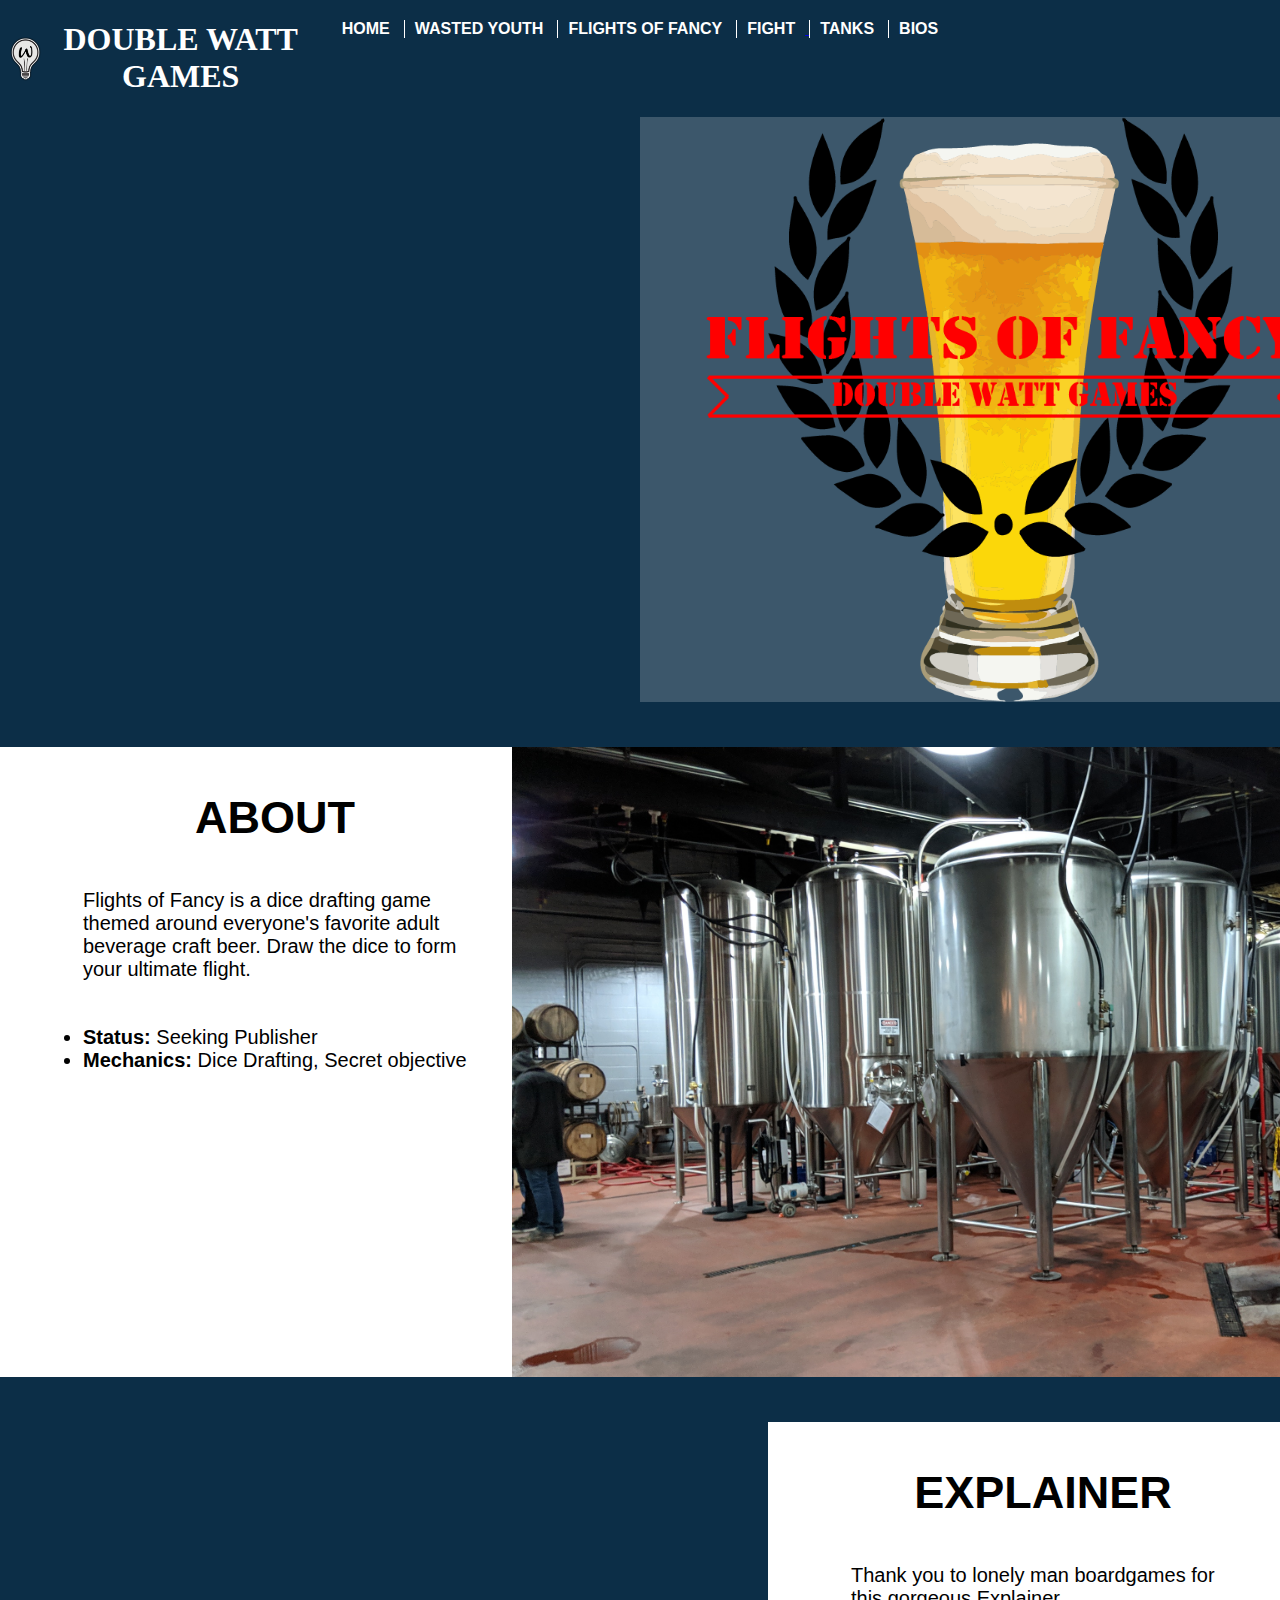
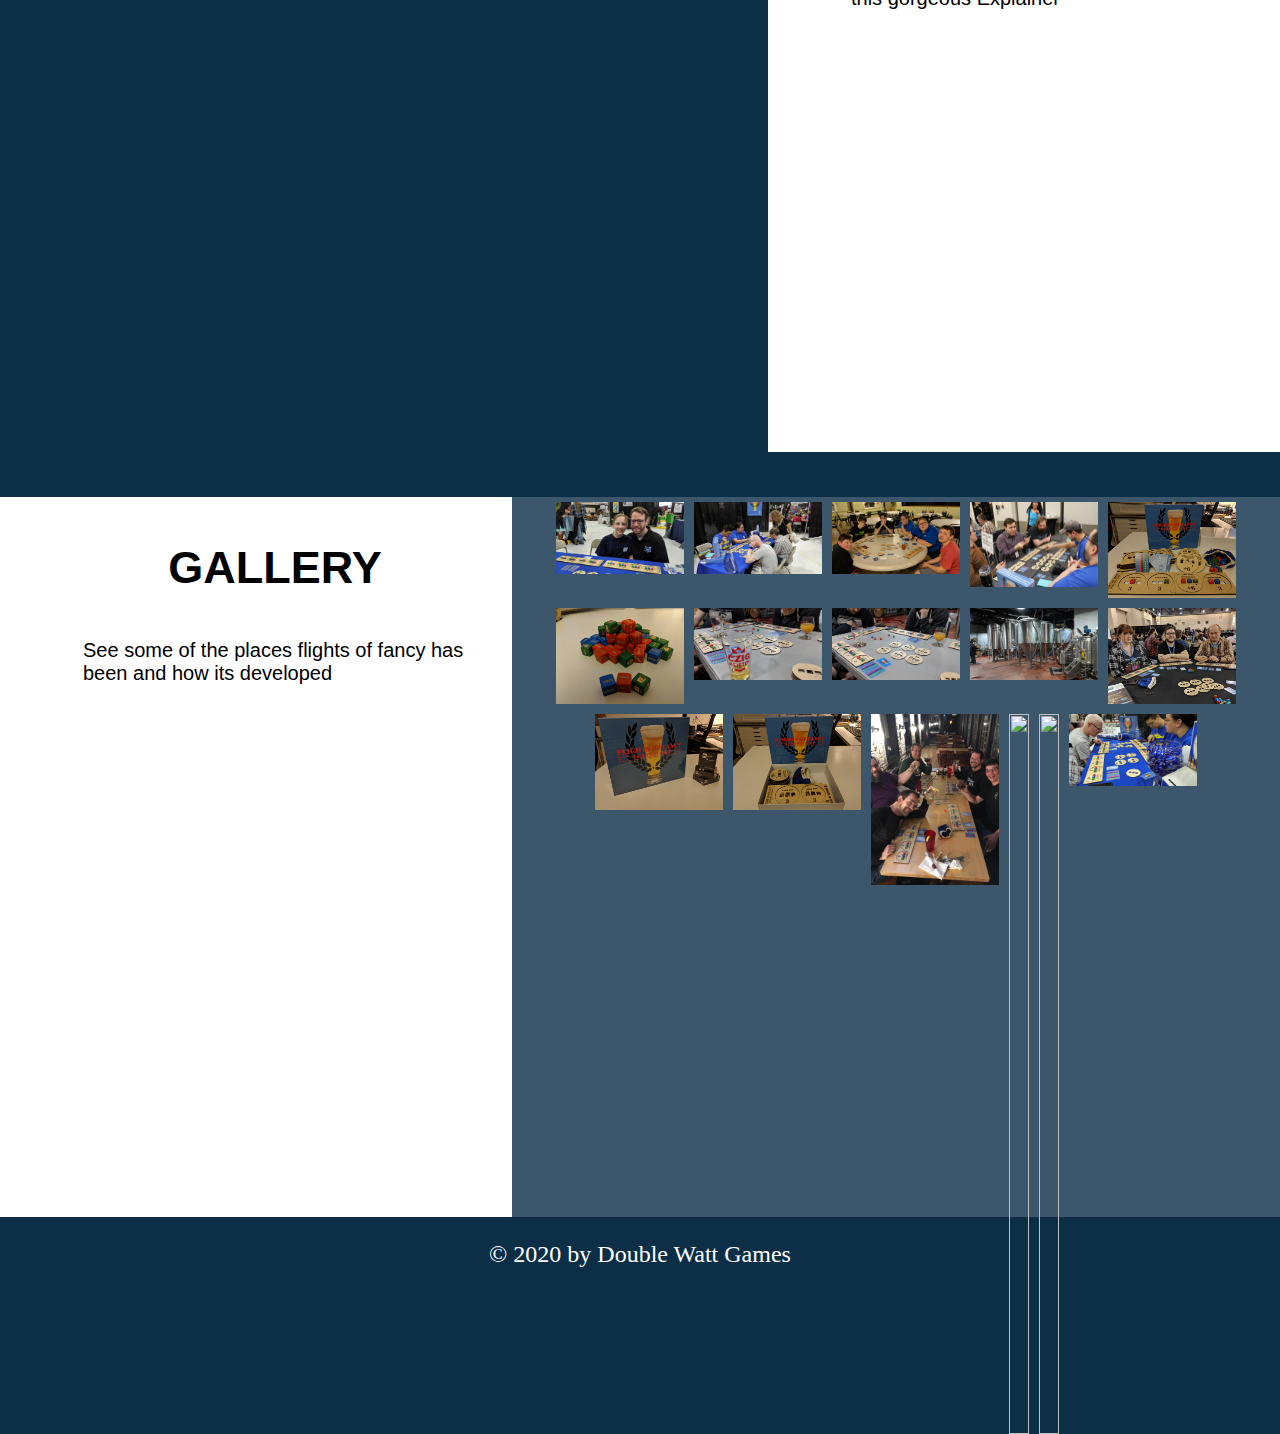
==== flights-of-fancy.html @ e75cf3c9 "Initial commit" ====
<html>

<head>
    <title>Double Watt Games</title>
    <link rel="stylesheet" href="css/main.css" />
    <link rel="stylesheet" href="css/nav.css" />
    <link rel="stylesheet" href="css/title.css" />
    <link rel="stylesheet" href="css/article.css" />
    <link rel="stylesheet" href="css/flights-of-fancy.css" />
</head>

<body>
    <nav>
        <div>
            <img src="img/double-watt-bulb-logo.png" />
            <h1>Double Watt Games</h1>
        </div>
        <ul>
            <li><a href="index.html">Home</a></li>
            <li><a href="wasted-youth.html">Wasted Youth</a></li>
            <li class="current">Flights of Fancy</a></li>
            <li><a href="fight.html">Fight</li>
            <li><a href="tanks.html">Tanks</a></li>
            <li><a href="bios.html">Bios</a></li>
        </ul>
        <div></div>
    </nav>
    <header id="title">
        <figure><img src="img/flights-of-fancy/flights-of-fancy-logo.png" /></figure>
    </header>
    <main>
        <article>
            <header>
                <h2>About</h2>
                <p>Flights of Fancy is a dice drafting game themed around everyone's favorite adult beverage craft
                    beer. Draw the dice to form your ultimate flight.
                </p>
                <ul>
                    <li><b>Status:</b> Seeking Publisher</li>
                    <li><b>Mechanics:</b> Dice Drafting, Secret objective</li>
                </ul>
            </header>
            <figure>
                <img src="img/flights-of-fancy-stills.jpg" />
            </figure>
        </article>
        <article>
            <header>
                <h2>Explainer</h2>
                <p>Thank you to lonely man boardgames for this gorgeous Explainer</p>
            </header>
            <figure>
                <object data='https://www.youtube.com/embed/vFlKUVrHbOo'>
                </object>
            </figure>
        </article>
        <article id="gallery">
            <header>
                <h2>Gallery</h2>
                <p>See some of the places flights of fancy has been and how its developed</p>
            </header>
            <figure>
                <a target="_blank" href="img/flights-of-fancy/gallery-01.jpg">
                    <img src="img/flights-of-fancy/gallery-01.jpg" />
                </a target="_blank">
                <a target="_blank" href="img/flights-of-fancy/gallery-02.jpg">
                    <img src="img/flights-of-fancy/gallery-02.jpg" />
                </a>
                <a target="_blank" href="img/flights-of-fancy/gallery-03.jpg">
                    <img src="img/flights-of-fancy/gallery-03.jpg" />
                </a>
                <a target="_blank" href="img/flights-of-fancy/gallery-04.jpg">
                    <img src="img/flights-of-fancy/gallery-04.jpg" />
                </a>
                <a target="_blank" href="img/flights-of-fancy/gallery-05.jpg">
                    <img src="img/flights-of-fancy/gallery-05.jpg" />
                </a>
                <a target="_blank" href="img/flights-of-fancy/gallery-06.jpg">
                    <img src="img/flights-of-fancy/gallery-06.jpg" />
                </a>
                <a target="_blank" href="img/flights-of-fancy/gallery-07.jpg">
                    <img src="img/flights-of-fancy/gallery-07.jpg" />
                </a>
                <a target="_blank" href="img/flights-of-fancy/gallery-08.jpg">
                    <img src="img/flights-of-fancy/gallery-08.jpg" />
                </a>
                <a target="_blank" href="img/flights-of-fancy/gallery-09.jpg">
                    <img src="img/flights-of-fancy/gallery-09.jpg" />
                </a>
                <a target="_blank" href="img/flights-of-fancy/gallery-10.jpg">
                    <img src="img/flights-of-fancy/gallery-10.jpg" />
                </a>
                <a target="_blank" href="img/flights-of-fancy/gallery-11.jpg">
                    <img src="img/flights-of-fancy/gallery-11.jpg" />
                </a>
                <a target="_blank" href="img/flights-of-fancy/gallery-12.jpg">
                    <img src="img/flights-of-fancy/gallery-12.jpg" />
                </a>
                <a target="_blank" href="img/flights-of-fancy/gallery-13.jpg">
                    <img src="img/flights-of-fancy/gallery-13.jpg" />
                </a>
                <a target="_blank" href="img/flights-of-fancy/gallery-14.jpg">
                    <img src="img/flights-of-fancy/gallery-14.jpg" />
                </a>
                <a target="_blank" href="img/flights-of-fancy/gallery-15.jpg">
                    <img src="img/flights-of-fancy/gallery-15.jpg" />
                </a>
                <a target="_blank" href="img/flights-of-fancy/gallery-16.jpg">
                    <img src="img/flights-of-fancy/gallery-16.jpg" />
                </a>              
            </figure>
        </article>
    </main>
    <footer>
        <p>© 2020 by Double Watt Games</p>
    </footer>
</body>

</html>
---- css/main.css ----
body {
    background-color: #0C2E47;
    margin: 0px;
}

footer {
    text-align: center;
    color: #FFFFFF;
    font-size: 1.5em;
}
---- css/nav.css ----
@media only screen and (max-device-width: 480px) {
    nav {
        display: block;
    }

    nav>div {
        display: inline-flex;
        width: 100vw;
        background-color: midnightblue;
    }

    nav>div:last-child {
        display: none;
    }

    nav>div>img {
        margin: 1vh;
        height: 5vh;
        max-height: max-content;
    }

    nav>div>h1 {
        margin: auto 1vh auto 1vh;
        font-size: 4.5em;
    }

    nav>ul {
        display: grid;
        width: 100vw;
        list-style: none;
        text-align: center;
        padding: 0;
    }

    
    nav>ul>li>a {
        text-decoration: none;
        font-weight: bold;
        color: #FFFFFF;
    }

    nav>ul>li{
        font-weight: bold;
        color: darkgray;
        font-size: 5em;
    }

    nav>ul>li {
        display: inline-block;
        text-transform: uppercase;
        color: #FFFFFF;
        font-weight: bold;
        font-family: Arial, Helvetica, sans-serif;
    }
    
}

@media only screen and (min-device-width: 480px) {

    nav {
        margin: 0px auto 0px auto;
        width: 100vw;
        text-align: center;
        display: flex;
    }

    nav>div {
        width: 25vw;
        display: flex;
        margin: 0 auto 0 0;
    }

    nav>ul {
        width: 50vw;
        margin: 0px auto 0px auto;
        list-style: none;
        padding: 20px;
    }

    nav>div>img {
        margin: auto 10px auto 10px;
        height: 5vh;
        max-height: max-content;
    }

    nav>ul>li>a {
        text-decoration: none;
        font-weight: bold;
        color: #FFFFFF;
    }
    nav>ul>li:not(:first-child) {
        border-left: 1px solid #FFFFFF;
    }

    nav>ul>li {
        display: inline-block;
        text-transform: uppercase;
        padding: 0 10px;
        color: #FFFFFF;
        font-weight: bold;
        font-family: Arial, Helvetica, sans-serif;
    }
    
}



nav>div>h1 {
    color: #FFFFFF;
    text-transform: uppercase;
}



nav>ul>li>a:visited {
    color: #FFFFFF;
}
---- css/title.css ----
@media only screen and (max-device-width: 480px) {

    #title {
        background-size: 100%;
        background-repeat: no-repeat;   
        background-position: 0% 50%;
    }

    #title>figure {
        margin: 1vh auto 1vh auto;
        width: 60vw;
    }

    #title>figure>img {
        
        width: 60vw;
    }
}

@media only screen and (min-device-width: 480px) {

    #title {
        width: 100vw;
        height: 65vh;
    }
    
    #title>figure {
        margin: 0px 0px 0px auto;
        width: 50%;
    }
    
    #title>figure>img {
        margin-left: 5vw;
        height: 100%;
    }
}
---- css/article.css ----
@media only screen and (max-device-width: 480px) {

    article {
        display: flex;
        flex-wrap: wrap;
        margin: 0;
    }

    article>header {
        order: 1;
    }

    article>header {
        width: 100vw;
        background-color: #FFFFFF;
    }

    article>header>h2 {
        margin: 5vh auto 2vh auto;
        width: 80vw;
        font-size: 6em;
        font-family: Arial, Helvetica, sans-serif;
        text-align: center;
        text-transform: uppercase;
    }

    article>header>p,
    article>header>ul,
    article>header>div,
    article>header>h3,
    article>header>a {
        display: block;
        margin: 0 auto 5vh auto;
        width: 80vw;
        font-family: Arial, Helvetica, sans-serif;
        font-size: 2em;
    }

    article>figure {
        width: 100vw;
        margin: 0px;
    }

    article>figure>img {
        width: 100%;
    }
}

@media only screen and (min-device-width: 480px) {
    article {
        display: flex;
        margin: 5vh 0 0 0;
        height: 70vh;
        min-height: min-content;
    }

    article>header {
        width: 40vw;
        background-color: #FFFFFF;
    }

    article>header>h2 {
        margin: 5vh 5vh 5vh auto;
        width: 30vw;
        font-size: 5vh;
        font-family: Arial, Helvetica, sans-serif;
        text-align: center;
        text-transform: uppercase;
    }

    article>header>p,
    article>header>ul,
    article>header>div,
    article>header>h3,
    article>header>a {
        display: block;
        margin: 5vh 5vh 0px auto;
        width: 30vw;
        font-family: Arial, Helvetica, sans-serif;
        font-size: 1.25em;
    }

    article>header>div {
        display: flex;
    }

    article:nth-child(even)>header {
        order: 1;
    }

    article>figure {
        width: 60vw;
        margin: 0px;
    }

    article>figure>img {
        width: 100%;
    }
}
---- css/flights-of-fancy.css ----
@media only screen and (max-device-width: 480px) {

    article>figure>object {
        width: 100vw;
        height: 56vw;
    }

    #gallery>figure {

        text-align: center;
    }

    #gallery a {
        margin: 5vh auto 5vh auto;
    }

    #gallery img {
        width: 40vw;
    }
}

@media only screen and (min-device-width: 480px) {
    #title {
        background-image: url('../img/flights-of-fancy-boxshot.jpg');
        background-size: 50%;
        background-repeat: no-repeat;
        background-position: 0% 50%;
    }

    #title>figure {
        background: rgba(255, 255, 255, 0.2);
    }

    article>figure>img {
        height: 100%;
        object-fit: cover;
        object-position: 0% 50%;
    }

    article>figure>object {
        width: 60vw;
        height: 33vw;
    }

    #gallery {
        height: 80vh;
    }

    #gallery>figure {
        background: rgba(255, 255, 255, 0.2);
        display: flex;
        flex-flow: row wrap;
        align-content: flex-start;
        justify-content: center;
    }

    #gallery a {
        flex-shrink: 1;
        flex-basis: auto;
        max-width: 10vw;
        margin: 5px;
    }

    #gallery img {
        width: 100%;
    }
}
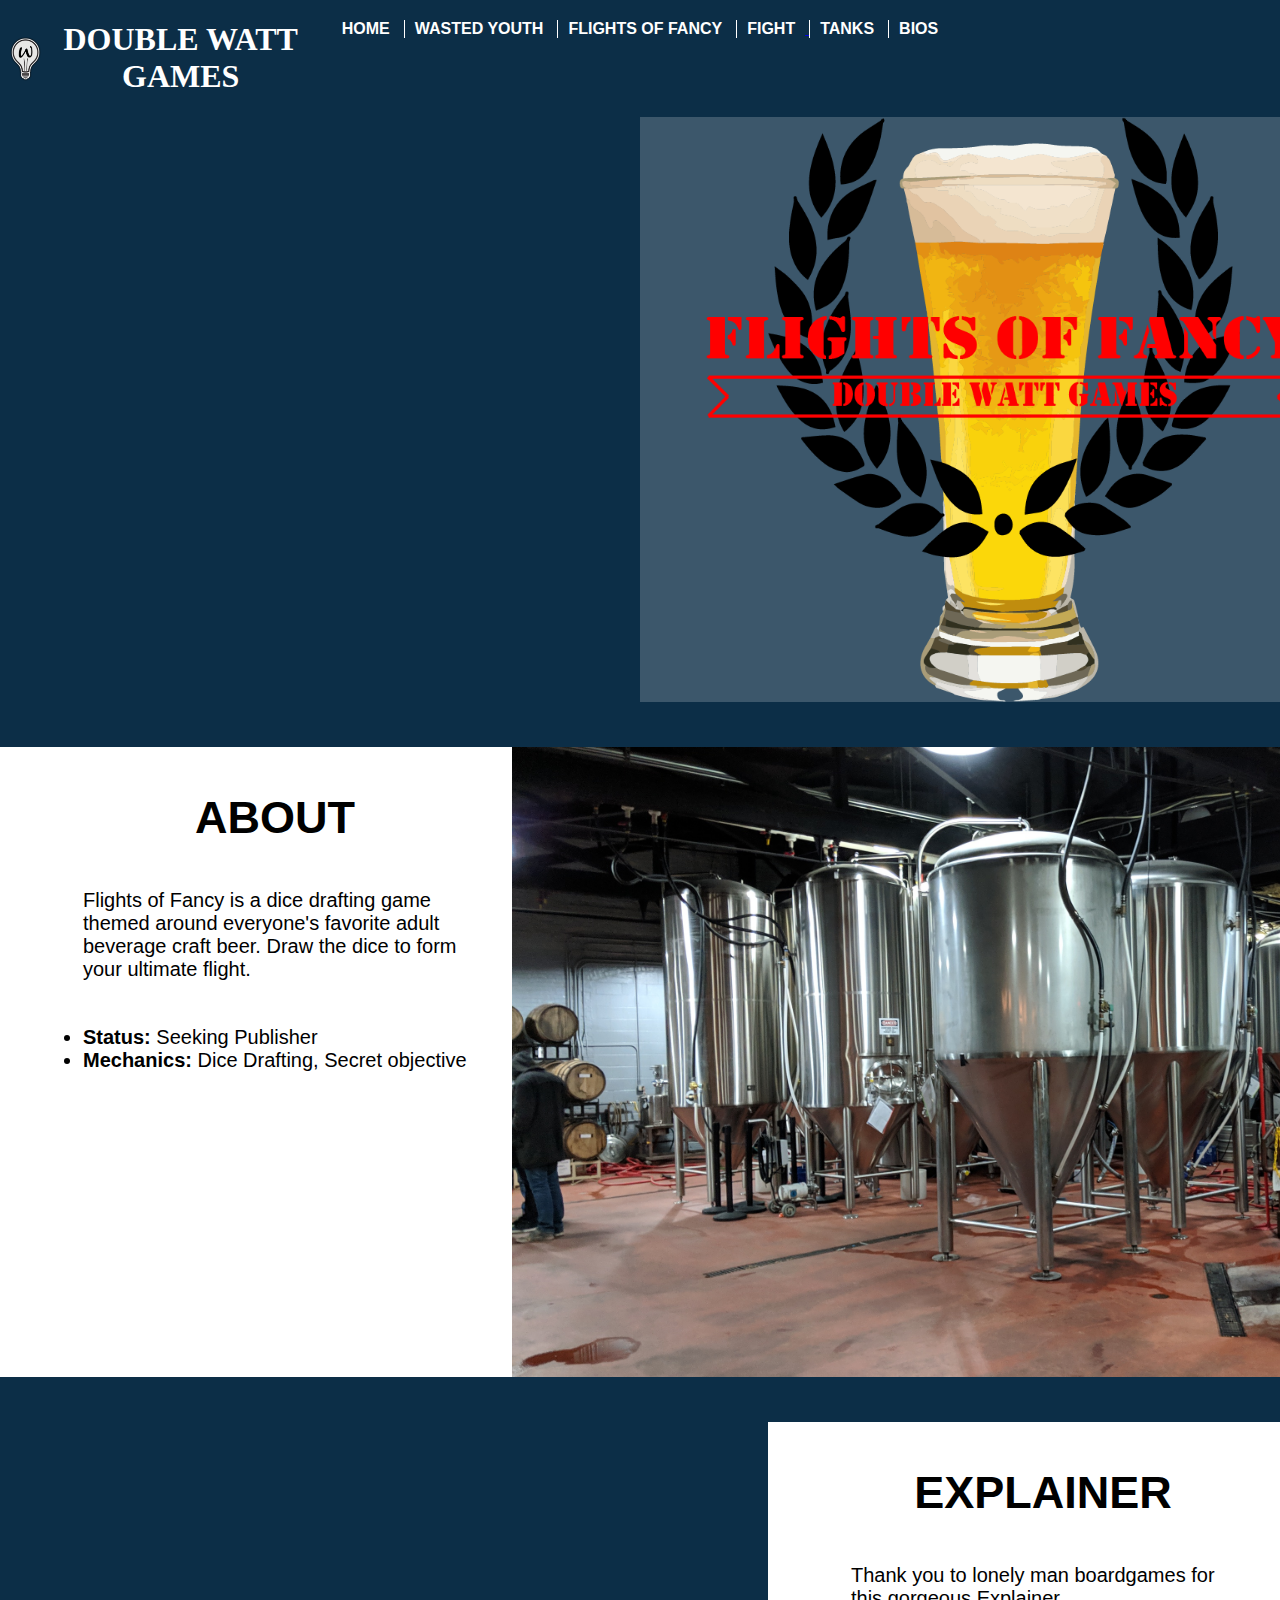
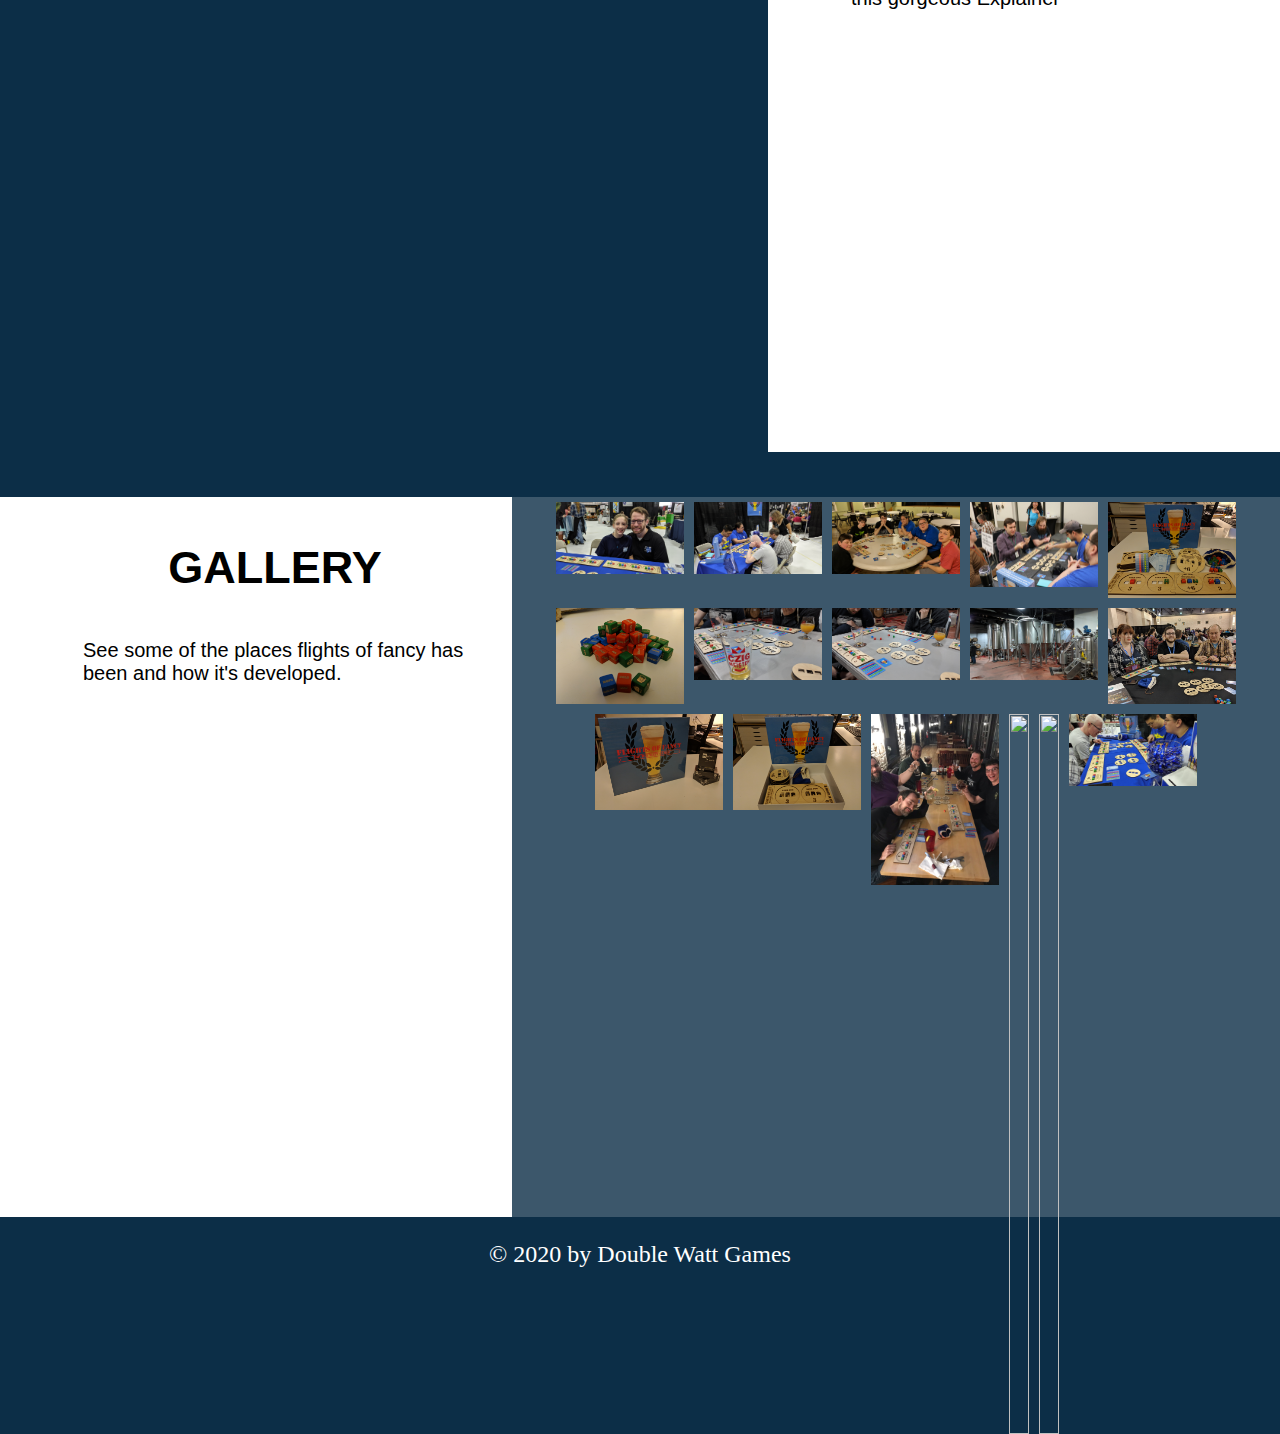
==== commit b1f9b5f4: "small corrections" ====
--- a/flights-of-fancy.html
+++ b/flights-of-fancy.html
@@ -57,7 +57,7 @@
         <article id="gallery">
             <header>
                 <h2>Gallery</h2>
-                <p>See some of the places flights of fancy has been and how its developed</p>
+                <p>See some of the places flights of fancy has been and how it's developed.</p>
             </header>
             <figure>
                 <a target="_blank" href="img/flights-of-fancy/gallery-01.jpg">
